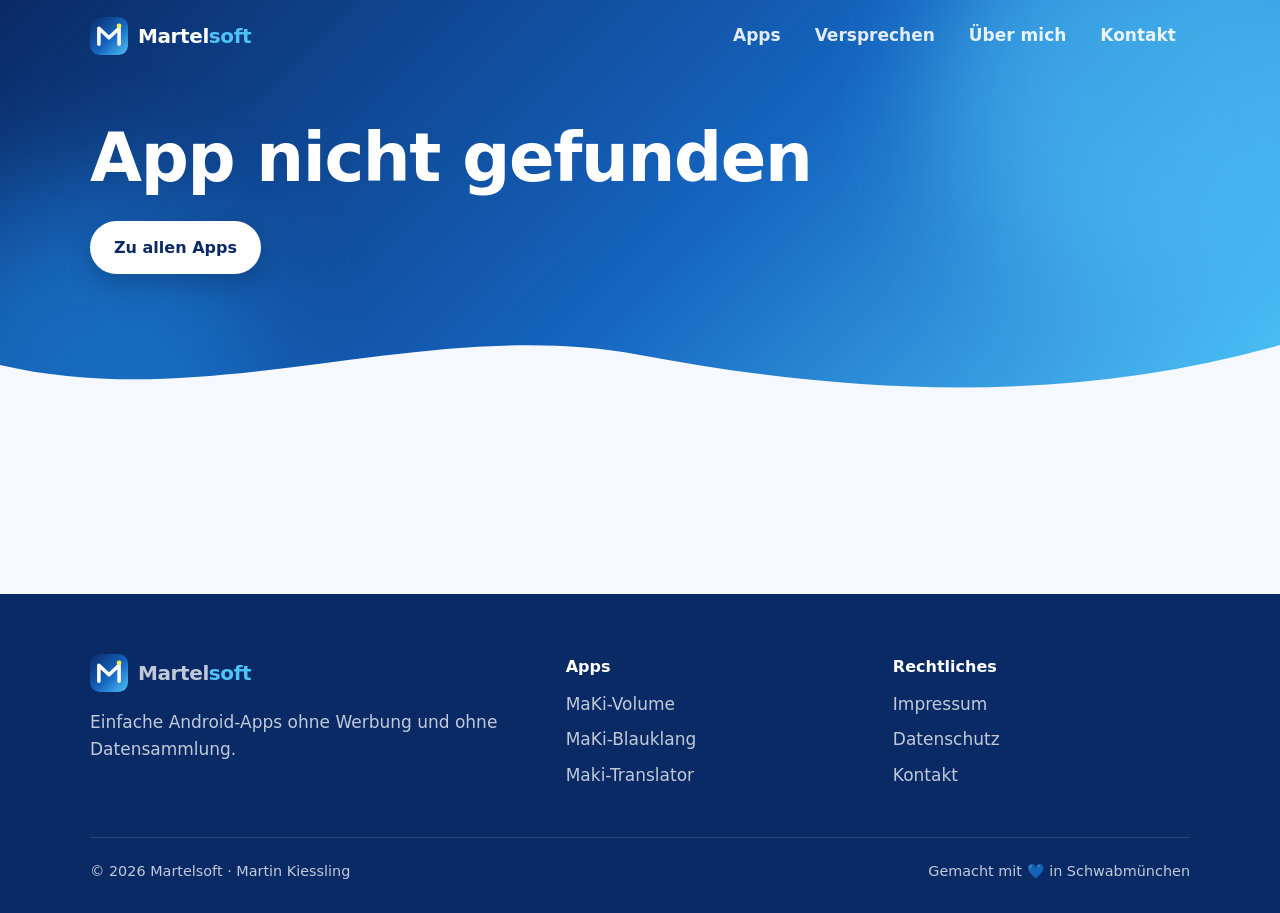
==== app.html @ 1d0f9ef4 "Martelsoft-Website: Startseite, App-Seiten, Impressum, Datenschutz" ====
<!doctype html>
<html lang="de">
<head>
  <meta charset="utf-8">
  <meta name="viewport" content="width=device-width, initial-scale=1">
  <title>App | Martelsoft</title>
  <meta name="description" content="Eine App von Martelsoft.">
  <meta name="theme-color" content="#0a2a66">
  <link rel="icon" href="img/logo.svg" type="image/svg+xml">
  <link rel="stylesheet" href="css/style.css">
</head>
<body>
<header class="header">
  <div class="wrap">
    <a class="brand" href="index.html"><img src="img/logo.svg" alt=""><span>Martel<b>soft</b></span></a>
    <nav class="nav" id="nav">
      <a href="index.html#apps">Apps</a>
      <a href="index.html#werte">Versprechen</a>
      <a href="index.html#ueber">Über mich</a>
      <a href="index.html#kontakt">Kontakt</a>
    </nav>
    <button class="burger" aria-label="Menü" aria-controls="nav" aria-expanded="false">
      <svg viewBox="0 0 24 24" fill="none" stroke="currentColor" stroke-width="2.4" stroke-linecap="round"><path d="M4 7h16M4 12h16M4 17h16"/></svg>
    </button>
  </div>
</header>

<section class="hero small">
  <div class="blob b1"></div><div class="blob b2"></div>
  <div class="wrap" id="appHero"></div>
  <svg class="wave" viewBox="0 0 1440 90" preserveAspectRatio="none"><path d="M0 50 C 240 100 480 0 720 40 S 1200 90 1440 30 V90 H0z"/></svg>
</section>

<section class="block" style="padding-top:50px">
  <div class="wrap" id="appDetail"></div>
</section>

<footer class="footer">
  <div class="wrap">
    <div class="footer-grid">
      <div>
        <a class="brand" href="index.html"><img src="img/logo.svg" alt=""><span>Martel<b>soft</b></span></a>
        <p>Einfache Android-Apps ohne Werbung und ohne Datensammlung.</p>
      </div>
      <div><h4>Apps</h4><ul id="footApps"></ul></div>
      <div><h4>Rechtliches</h4><ul>
        <li><a href="impressum.html">Impressum</a></li>
        <li><a href="datenschutz.html">Datenschutz</a></li>
        <li><a href="mailto:martlshop.co@gmail.com">Kontakt</a></li>
      </ul></div>
    </div>
    <div class="footer-bottom"><span>© <span data-year>2026</span> Martelsoft · Martin Kiessling</span><span>Gemacht mit 💙 in Schwabmünchen</span></div>
  </div>
</footer>
<script src="js/apps.js"></script>
<script src="js/main.js"></script>
</body>
</html>
---- css/style.css ----
/* Martelsoft – Farben wie in den MaKi-Apps */
:root {
  --navy: #0a2a66;
  --blue: #1565c0;
  --bright: #1e88e5;
  --sky: #4fc3f7;
  --ice: #e3f2fd;
  --bg: #f5f9ff;
  --ink: #0d1b3e;
  --soft: #5b6b8c;
  --white: #ffffff;
  --lemon: #fff44f;
  --outline: #d3e0f3;
  --grad: linear-gradient(135deg, #0a2a66 0%, #1565c0 55%, #4fc3f7 100%);
  --shadow: 0 10px 30px rgba(10, 42, 102, .10);
  --shadow-lg: 0 24px 60px rgba(10, 42, 102, .22);
  --radius: 22px;
  --font: system-ui, -apple-system, "Segoe UI", Roboto, "Helvetica Neue", Arial, sans-serif;
  --wrap: 1140px;
}

*, *::before, *::after { box-sizing: border-box; }
html { scroll-behavior: smooth; -webkit-text-size-adjust: 100%; }
body { margin: 0; background: var(--bg); color: var(--ink); font-family: var(--font); font-size: 17px; line-height: 1.6; overflow-x: hidden; }
img { max-width: 100%; display: block; }
[id] { scroll-margin-top: 90px; }
a { color: var(--blue); }
h1, h2, h3 { line-height: 1.15; margin: 0 0 .5em; letter-spacing: -.02em; }
h2 { font-size: clamp(1.8rem, 4vw, 2.6rem); }
.wrap { max-width: var(--wrap); margin: 0 auto; padding: 0 20px; }
.eyebrow { display: inline-block; font-size: .8rem; font-weight: 700; letter-spacing: .12em; text-transform: uppercase; color: var(--bright); margin-bottom: .6em; }
.lead { font-size: 1.15rem; color: var(--soft); max-width: 640px; }
.center { text-align: center; }
.center .lead { margin-left: auto; margin-right: auto; }
.skip { position: absolute; left: -999px; }
.skip:focus { left: 12px; top: 12px; z-index: 100; background: #fff; padding: 8px 12px; border-radius: 8px; }

/* ---------- Kopfzeile ---------- */
.header { position: fixed; inset: 0 0 auto; z-index: 50; transition: background .3s, box-shadow .3s; }
.header .wrap { display: flex; align-items: center; justify-content: space-between; height: 72px; }
.header.solid { background: rgba(255, 255, 255, .92); backdrop-filter: blur(12px); -webkit-backdrop-filter: blur(12px); box-shadow: 0 1px 0 var(--outline); }
.brand { display: flex; align-items: center; gap: 10px; font-weight: 800; font-size: 1.25rem; text-decoration: none; color: #fff; letter-spacing: -.02em; }
.brand img { width: 38px; height: 38px; }
.brand span b { color: var(--sky); font-weight: 800; }
.header.solid .brand { color: var(--ink); }
.header.solid .brand span b { color: var(--bright); }
.nav { display: flex; gap: 6px; }
.nav a { color: rgba(255, 255, 255, .88); text-decoration: none; font-weight: 600; padding: 8px 14px; border-radius: 999px; transition: background .2s, color .2s; }
.nav a:hover { background: rgba(255, 255, 255, .14); color: #fff; }
.header.solid .nav a { color: var(--ink); }
.header.solid .nav a:hover { background: var(--ice); color: var(--blue); }
.burger { display: none; background: none; border: 0; padding: 8px; cursor: pointer; color: #fff; }
.header.solid .burger { color: var(--ink); }
.burger svg { width: 28px; height: 28px; }

@media (max-width: 760px) {
  .burger { display: block; }
  .nav { position: fixed; inset: 72px 12px auto; flex-direction: column; background: #fff; border-radius: 18px; padding: 10px; box-shadow: var(--shadow-lg); transform: translateY(-12px); opacity: 0; pointer-events: none; transition: .25s; }
  .nav.open { transform: none; opacity: 1; pointer-events: auto; }
  .nav a, .header .nav a { color: var(--ink); padding: 12px 16px; }
}

/* ---------- Hero ---------- */
.hero { position: relative; background: var(--grad); color: #fff; padding: 140px 0 160px; overflow: hidden; isolation: isolate; }
.hero.small { padding: 120px 0 110px; }
.hero-bg { position: absolute; inset: 0; z-index: -2; width: 100%; height: 100%; object-fit: cover; }
.hero.art .blob { display: none; }
.hero.art::before { content: ""; position: absolute; inset: 0; z-index: -1; background: linear-gradient(90deg, rgba(10, 42, 102, .88) 0%, rgba(10, 42, 102, .55) 40%, rgba(10, 42, 102, 0) 75%); }
@media (max-width: 640px) { .hero.art::before { background: rgba(10, 42, 102, .72); } }
.blob { position: absolute; border-radius: 50%; filter: blur(60px); opacity: .55; z-index: -1; animation: drift 18s ease-in-out infinite alternate; }
.blob.b1 { width: 420px; height: 420px; background: #4fc3f7; top: -120px; right: -80px; }
.blob.b2 { width: 360px; height: 360px; background: #1e88e5; bottom: -140px; left: -100px; animation-delay: -6s; }
.blob.b3 { width: 220px; height: 220px; background: #7c4dff; top: 40%; left: 45%; opacity: .25; animation-delay: -12s; }
@keyframes drift { to { transform: translate(40px, 30px) scale(1.15); } }
.dots { position: absolute; inset: 0; z-index: -1; background-image: radial-gradient(rgba(255, 255, 255, .18) 1px, transparent 1px); background-size: 26px 26px; mask-image: linear-gradient(to bottom, #000, transparent 85%); -webkit-mask-image: linear-gradient(to bottom, #000, transparent 85%); }
.hero-grid { display: grid; grid-template-columns: 1.1fr .9fr; gap: 40px; align-items: center; }
.hero h1 { font-size: clamp(2.4rem, 6vw, 4.2rem); font-weight: 850; margin-bottom: .35em; }
.hero h1 .hl { background: linear-gradient(90deg, #fff44f, #4fc3f7); -webkit-background-clip: text; background-clip: text; color: transparent; }
.hero p { font-size: 1.2rem; color: rgba(255, 255, 255, .85); max-width: 540px; }
.pill { display: inline-flex; align-items: center; gap: 8px; background: rgba(255, 255, 255, .14); border: 1px solid rgba(255, 255, 255, .25); padding: 6px 14px; border-radius: 999px; font-size: .9rem; font-weight: 600; margin-bottom: 22px; }
.pill i { width: 8px; height: 8px; border-radius: 50%; background: var(--lemon); box-shadow: 0 0 0 0 rgba(255, 244, 79, .7); animation: ping 2s infinite; }
@keyframes ping { 70% { box-shadow: 0 0 0 10px rgba(255, 244, 79, 0); } 100% { box-shadow: 0 0 0 0 rgba(255, 244, 79, 0); } }
.btns { display: flex; flex-wrap: wrap; gap: 12px; margin-top: 30px; }
.btn { display: inline-flex; align-items: center; gap: 8px; font-weight: 700; font-size: 1rem; text-decoration: none; padding: 14px 24px; border-radius: 999px; transition: transform .2s, box-shadow .2s, background .2s; border: 0; cursor: pointer; }
.btn:hover { transform: translateY(-2px); }
.btn-light { background: #fff; color: var(--navy); box-shadow: 0 10px 24px rgba(0, 0, 0, .18); }
.btn-ghost { color: #fff; border: 2px solid rgba(255, 255, 255, .5); }
.btn-ghost:hover { background: rgba(255, 255, 255, .12); }
.btn-blue { background: var(--blue); color: #fff; box-shadow: 0 10px 24px rgba(21, 101, 192, .3); }
.btn-blue:hover { background: var(--bright); }
.btn-lemon { background: var(--lemon); color: var(--navy); box-shadow: 0 10px 24px rgba(255, 244, 79, .35); }
.btn[aria-disabled="true"] { background: var(--ice); color: var(--soft); box-shadow: none; cursor: default; transform: none; }

/* Handy im Hero */
.phone-stage { position: relative; display: flex; justify-content: center; perspective: 1000px; }
.phone { width: 270px; height: 540px; border-radius: 44px; background: #0d1b3e; padding: 12px; box-shadow: 0 40px 80px rgba(0, 0, 0, .35), inset 0 0 0 2px rgba(255, 255, 255, .12); transform: rotateY(-14deg) rotateX(6deg); animation: float 6s ease-in-out infinite; }
@keyframes float { 50% { transform: rotateY(-8deg) rotateX(3deg) translateY(-14px); } }
.screen { height: 100%; border-radius: 34px; background: linear-gradient(180deg, #f5f9ff, #e3f2fd); overflow: hidden; position: relative; padding: 46px 20px 20px; }
.screen::before { content: ""; position: absolute; top: 12px; left: 50%; width: 80px; height: 22px; margin-left: -40px; background: #0d1b3e; border-radius: 999px; }
.screen .clock { text-align: center; color: var(--navy); font-weight: 800; font-size: 2.6rem; letter-spacing: -.03em; }
.screen .date { text-align: center; color: var(--soft); font-size: .8rem; margin-bottom: 26px; }
.home-icons { display: grid; grid-template-columns: repeat(3, 1fr); gap: 18px 10px; }
.home-icons a { text-align: center; text-decoration: none; color: var(--ink); font-size: .64rem; font-weight: 600; }
.home-icons img { width: 56px; height: 56px; border-radius: 15px; margin: 0 auto 5px; box-shadow: 0 6px 14px rgba(10, 42, 102, .25); transition: transform .25s; }
.home-icons a:hover img { transform: scale(1.12) rotate(-4deg); }
.home-icons .ph { width: 56px; height: 56px; border-radius: 15px; margin: 0 auto 5px; border: 2px dashed #b7c8e3; display: grid; place-items: center; color: #b7c8e3; font-size: 1.4rem; }
.floaty { position: absolute; background: #fff; color: var(--ink); border-radius: 16px; padding: 10px 14px; font-size: .85rem; font-weight: 700; box-shadow: var(--shadow-lg); display: flex; align-items: center; gap: 8px; animation: float2 5s ease-in-out infinite; white-space: nowrap; }
.floaty em { font-style: normal; font-size: 1.2rem; }
.floaty.f1 { top: 60px; left: 0; }
.floaty.f2 { bottom: 90px; right: 0; animation-delay: -2.5s; }
@keyframes float2 { 50% { transform: translateY(-10px); } }

.wave { position: absolute; bottom: -1px; left: 0; width: 100%; height: 90px; z-index: 1; }
.wave path { fill: var(--bg); }

@media (max-width: 900px) {
  .hero { padding: 120px 0 130px; }
  .hero-grid { grid-template-columns: 1fr; text-align: center; }
  .hero p { margin-left: auto; margin-right: auto; }
  .btns { justify-content: center; }
  .phone { width: 230px; height: 460px; }
  .floaty.f1 { left: 2%; } .floaty.f2 { right: 2%; }
}
@media (max-width: 420px) { .floaty { display: none; } }

/* ---------- Zahlen ---------- */
.stats { margin-top: -50px; position: relative; z-index: 2; }
.stats-grid { display: grid; grid-template-columns: repeat(4, 1fr); background: #fff; border-radius: var(--radius); box-shadow: var(--shadow-lg); overflow: hidden; }
.stat { padding: 26px 18px; text-align: center; border-right: 1px solid var(--outline); }
.stat:last-child { border-right: 0; }
.stat b { display: block; font-size: 2.2rem; font-weight: 850; background: var(--grad); -webkit-background-clip: text; background-clip: text; color: transparent; line-height: 1.1; }
.stat span { color: var(--soft); font-size: .92rem; font-weight: 600; }
@media (max-width: 700px) { .stats-grid { grid-template-columns: 1fr 1fr; } .stat:nth-child(2) { border-right: 0; } .stat:nth-child(-n+2) { border-bottom: 1px solid var(--outline); } }

/* ---------- Abschnitte ---------- */
section.block { padding: 100px 0; }
section.block.alt { background: #fff; }

/* App-Liste */
.tools { display: flex; flex-wrap: wrap; gap: 12px; align-items: center; justify-content: space-between; margin: 34px 0 26px; }
.chips { display: flex; flex-wrap: wrap; gap: 8px; }
.chip { border: 1.5px solid var(--outline); background: #fff; color: var(--ink); padding: 8px 16px; border-radius: 999px; font: inherit; font-size: .92rem; font-weight: 600; cursor: pointer; transition: .2s; }
.chip:hover { border-color: var(--bright); color: var(--blue); }
.chip.on { background: var(--blue); border-color: var(--blue); color: #fff; }
.search { position: relative; flex: 0 1 300px; }
.search input { width: 100%; font: inherit; padding: 11px 16px 11px 42px; border-radius: 999px; border: 1.5px solid var(--outline); background: #fff; color: var(--ink); outline: none; transition: border .2s, box-shadow .2s; }
.search input:focus { border-color: var(--bright); box-shadow: 0 0 0 4px rgba(30, 136, 229, .15); }
.search svg { position: absolute; left: 15px; top: 50%; width: 18px; height: 18px; margin-top: -9px; color: var(--soft); }

.apps { display: grid; grid-template-columns: repeat(auto-fill, minmax(290px, 1fr)); gap: 24px; }
.card { position: relative; background: #fff; border-radius: var(--radius); padding: 26px; box-shadow: var(--shadow); border: 1px solid var(--outline); text-decoration: none; color: inherit; display: flex; flex-direction: column; transition: transform .3s, box-shadow .3s, border-color .3s; overflow: hidden; }
.card::before { content: ""; position: absolute; inset: 0 0 auto; height: 5px; background: var(--grad); transform: scaleX(0); transform-origin: left; transition: transform .4s; }
.card:hover { transform: translateY(-6px); box-shadow: var(--shadow-lg); border-color: transparent; }
.card:hover::before { transform: scaleX(1); }
.card-art { margin: -26px -26px 0; height: 150px; overflow: hidden; background: var(--grad); }
.card-art img { width: 100%; height: 100%; object-fit: cover; transition: transform .6s; }
.card:hover .card-art img { transform: scale(1.08); }
.card-art + .card-top { margin-top: -34px; }
.card-art + .card-top img { border: 4px solid #fff; }
.card-art + .card-top div { padding-top: 30px; }
.card-top { display: flex; gap: 16px; align-items: center; margin-bottom: 14px; }
.card-top img { width: 68px; height: 68px; border-radius: 18px; box-shadow: 0 8px 18px rgba(10, 42, 102, .22); flex: none; transition: transform .35s; }
.card:hover .card-top img { transform: rotate(-6deg) scale(1.06); }
.card h3 { font-size: 1.3rem; margin: 0; }
.card .tag { color: var(--soft); font-size: .9rem; font-weight: 600; }
.card p { color: var(--soft); margin: 0 0 20px; flex: 1; }
.card-foot { display: flex; align-items: center; justify-content: space-between; gap: 10px; }
.badge { font-size: .78rem; font-weight: 700; padding: 5px 11px; border-radius: 999px; background: var(--ice); color: var(--blue); }
.badge.play { background: #e8f5e9; color: #2e7d32; }
.badge.apk { background: #fff8e1; color: #8d6e00; }
.more { font-weight: 700; color: var(--blue); display: inline-flex; align-items: center; gap: 4px; }
.more::after { content: "→"; transition: transform .25s; }
.card:hover .more::after { transform: translateX(5px); }
.neu { position: absolute; top: 18px; right: 18px; background: var(--lemon); color: var(--navy); font-size: .72rem; font-weight: 800; padding: 4px 10px; border-radius: 999px; text-transform: uppercase; letter-spacing: .06em; }
.card.soon { border: 2px dashed #b7c8e3; background: transparent; box-shadow: none; align-items: center; justify-content: center; text-align: center; color: var(--soft); min-height: 220px; }
.card.soon:hover { transform: none; }
.card.soon::before { display: none; }
.card.soon .plus { width: 60px; height: 60px; border-radius: 50%; background: var(--ice); color: var(--blue); display: grid; place-items: center; font-size: 2rem; margin-bottom: 12px; animation: spin 8s linear infinite; }
@keyframes spin { to { transform: rotate(360deg); } }
.empty { grid-column: 1 / -1; text-align: center; color: var(--soft); padding: 30px; }

/* Werte */
.values { display: grid; grid-template-columns: repeat(3, 1fr); gap: 24px; margin-top: 46px; }
.value { padding: 30px; border-radius: var(--radius); background: var(--bg); border: 1px solid var(--outline); }
.value .ic { width: 54px; height: 54px; border-radius: 16px; background: var(--grad); display: grid; place-items: center; margin-bottom: 18px; box-shadow: 0 10px 20px rgba(21, 101, 192, .3); }
.value .ic svg { width: 28px; height: 28px; color: #fff; }
.value h3 { font-size: 1.2rem; }
.value p { color: var(--soft); margin: 0; }
@media (max-width: 860px) { .values { grid-template-columns: 1fr; } }

/* Über */
.about { display: grid; grid-template-columns: .9fr 1.1fr; gap: 60px; align-items: center; }
.about-art { position: relative; aspect-ratio: 1; max-width: 420px; width: 100%; margin: 0 auto; }
.ring { position: absolute; inset: 0; border-radius: 50%; border: 2px dashed #b7c8e3; animation: spin 40s linear infinite; }
.ring.r2 { inset: 16%; border-style: solid; border-color: var(--ice); animation-direction: reverse; animation-duration: 30s; }
.ring img { position: absolute; width: 64px; height: 64px; border-radius: 17px; box-shadow: var(--shadow-lg); }
.about-art .core { position: absolute; inset: 32%; border-radius: 30%; background: var(--grad); display: grid; place-items: center; box-shadow: var(--shadow-lg); }
.about-art .core img { width: 60%; }
.checks { list-style: none; padding: 0; margin: 22px 0 0; }
.checks li { padding-left: 34px; position: relative; margin-bottom: 12px; }
.checks li::before { content: "✓"; position: absolute; left: 0; top: 1px; width: 22px; height: 22px; border-radius: 50%; background: var(--ice); color: var(--blue); font-weight: 800; font-size: .8rem; display: grid; place-items: center; }
@media (max-width: 860px) { .about { grid-template-columns: 1fr; gap: 40px; } .about-art { max-width: 300px; } }

/* Unterstützen */
.cta { background: var(--grad); color: #fff; border-radius: 30px; padding: 56px; position: relative; overflow: hidden; display: grid; grid-template-columns: 1.4fr 1fr; gap: 30px; align-items: center; isolation: isolate; }
.cta::after { content: ""; position: absolute; width: 380px; height: 380px; border-radius: 50%; background: rgba(255, 255, 255, .08); right: -100px; top: -120px; z-index: -1; }
.cta p { color: rgba(255, 255, 255, .85); margin: 0; }
.cta .btns { justify-content: flex-end; margin: 0; }
.cta .heart { display: inline-block; animation: beat 1.4s infinite; }
@keyframes beat { 15%, 45% { transform: scale(1.25); } 30% { transform: scale(1); } }
@media (max-width: 760px) { .cta { grid-template-columns: 1fr; padding: 36px 24px; text-align: center; } .cta .btns { justify-content: center; } }

/* ---------- App-Unterseite ---------- */
.app-hero { display: grid; grid-template-columns: auto 1fr; gap: 30px; align-items: center; }
.app-hero > img { width: 140px; height: 140px; border-radius: 34px; box-shadow: 0 24px 50px rgba(0, 0, 0, .3); animation: float2 5s ease-in-out infinite; }
.app-hero h1 { font-size: clamp(2.2rem, 5vw, 3.4rem); margin-bottom: .15em; }
.app-hero .tag { font-size: 1.15rem; color: rgba(255, 255, 255, .8); font-weight: 600; }
.crumb { color: rgba(255, 255, 255, .75); text-decoration: none; font-weight: 600; display: inline-block; margin-bottom: 26px; }
.crumb:hover { color: #fff; }
@media (max-width: 640px) { .app-hero { grid-template-columns: 1fr; text-align: center; } .app-hero > img { margin: 0 auto; width: 110px; height: 110px; } }
.detail { display: grid; grid-template-columns: 1.3fr 1fr; gap: 40px; }
.detail .box { background: #fff; border-radius: var(--radius); padding: 34px; box-shadow: var(--shadow); border: 1px solid var(--outline); }
.detail .box + .box, .detail .banner + .box { margin-top: 24px; }
.feat { list-style: none; padding: 0; margin: 0; display: grid; gap: 12px; }
.feat li { display: flex; gap: 12px; align-items: flex-start; }
.feat li::before { content: ""; flex: none; width: 10px; height: 10px; margin-top: 9px; border-radius: 3px; background: var(--grad); transform: rotate(45deg); }
.banner { border-radius: var(--radius); box-shadow: var(--shadow-lg); width: 100%; }
.shots { display: flex; gap: 18px; overflow-x: auto; padding: 6px 4px 18px; scroll-snap-type: x mandatory; }
.shots img { height: 420px; width: auto; border-radius: 22px; box-shadow: var(--shadow); scroll-snap-align: start; border: 6px solid #0d1b3e; }
.shot-ph { flex: none; width: 200px; height: 400px; border-radius: 28px; border: 6px solid #0d1b3e; background: linear-gradient(180deg, #f5f9ff, #e3f2fd); display: flex; flex-direction: column; align-items: center; justify-content: center; gap: 14px; color: var(--soft); font-size: .85rem; text-align: center; padding: 20px; }
.shot-ph img { width: 72px; height: 72px; border-radius: 20px; border: 0; box-shadow: var(--shadow); }
@media (max-width: 860px) { .detail { grid-template-columns: 1fr; } .detail .box { padding: 24px; } }
.others { display: grid; grid-template-columns: repeat(auto-fill, minmax(220px, 1fr)); gap: 16px; }
.mini { display: flex; gap: 12px; align-items: center; background: #fff; border-radius: 18px; padding: 14px; text-decoration: none; color: var(--ink); border: 1px solid var(--outline); transition: .25s; }
.mini:hover { transform: translateY(-3px); box-shadow: var(--shadow); }
.mini img { width: 46px; height: 46px; border-radius: 13px; }
.mini small { display: block; color: var(--soft); }

/* ---------- Rechtstexte ---------- */
.legal { max-width: 800px; }
.legal .box { background: #fff; border-radius: var(--radius); padding: 44px; box-shadow: var(--shadow); border: 1px solid var(--outline); }
.legal h2 { font-size: 1.35rem; margin-top: 1.8em; }
.legal h2:first-child { margin-top: 0; }
.legal h3 { font-size: 1.05rem; margin-top: 1.2em; }
.legal p, .legal li { color: #2b3a5c; }
@media (max-width: 640px) { .legal .box { padding: 24px; } }

/* ---------- Fußzeile ---------- */
.footer { background: var(--navy); color: rgba(255, 255, 255, .75); padding: 60px 0 30px; margin-top: 40px; }
.footer-grid { display: grid; grid-template-columns: 1.5fr 1fr 1fr; gap: 30px; }
.footer .brand { margin-bottom: 12px; }
.footer h4 { color: #fff; margin: 0 0 12px; font-size: 1rem; }
.footer ul { list-style: none; padding: 0; margin: 0; }
.footer li { margin-bottom: 8px; }
.footer a { color: rgba(255, 255, 255, .75); text-decoration: none; }
.footer a:hover { color: var(--sky); }
.footer-bottom { border-top: 1px solid rgba(255, 255, 255, .12); margin-top: 40px; padding-top: 22px; display: flex; justify-content: space-between; flex-wrap: wrap; gap: 10px; font-size: .9rem; }
@media (max-width: 760px) { .footer-grid { grid-template-columns: 1fr; } }

/* ---------- Einblenden beim Scrollen ---------- */
.reveal { opacity: 0; transform: translateY(28px); transition: opacity .7s ease, transform .7s ease; }
.reveal.in { opacity: 1; transform: none; }
@media (prefers-reduced-motion: reduce) {
  *, *::before, *::after { animation: none !important; transition: none !important; }
  .reveal { opacity: 1; transform: none; }
}
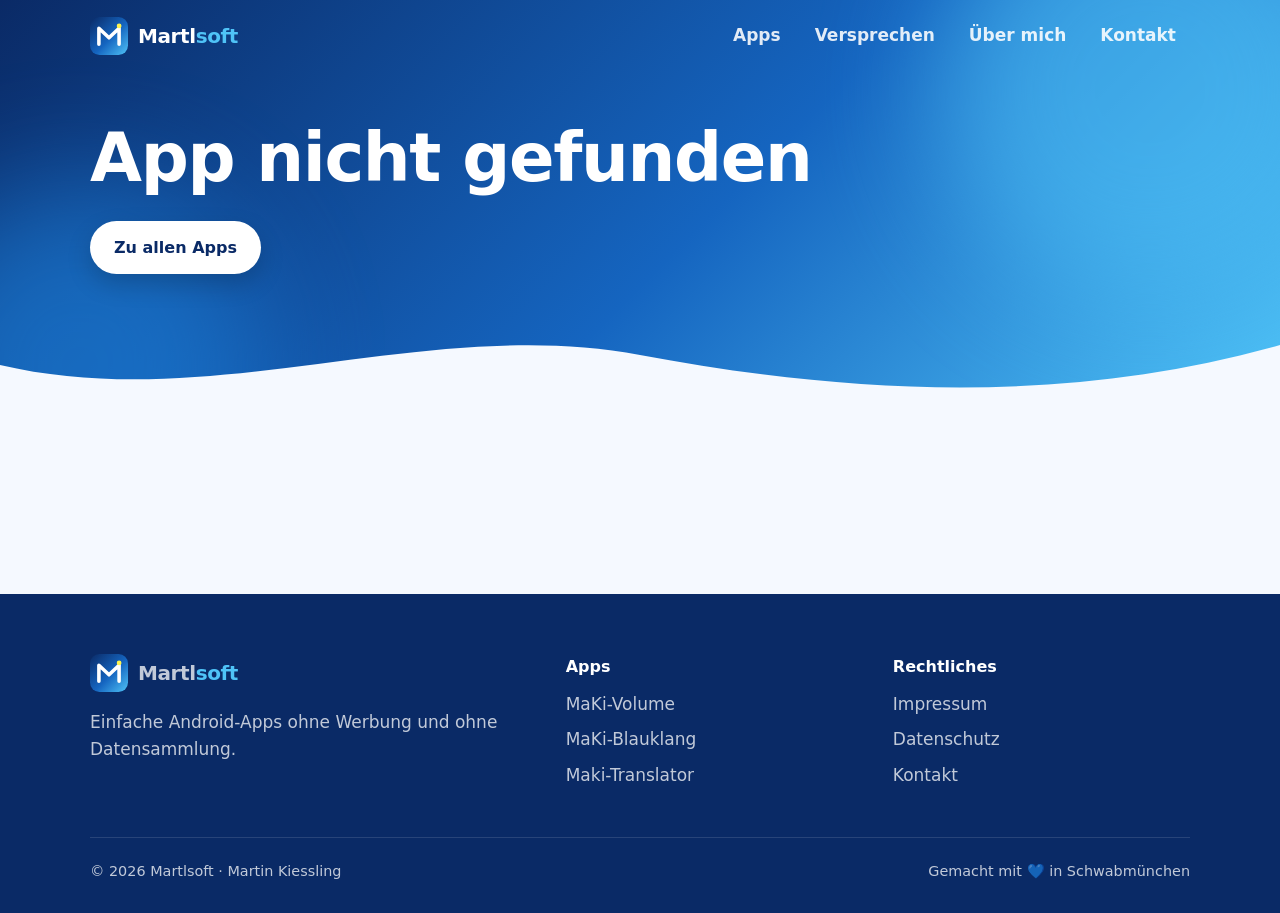
==== commit 48fe3140: "Name korrigiert: Martlsoft" ====
--- a/app.html
+++ b/app.html
@@ -3,8 +3,8 @@
 <head>
   <meta charset="utf-8">
   <meta name="viewport" content="width=device-width, initial-scale=1">
-  <title>App | Martelsoft</title>
-  <meta name="description" content="Eine App von Martelsoft.">
+  <title>App | Martlsoft</title>
+  <meta name="description" content="Eine App von Martlsoft.">
   <meta name="theme-color" content="#0a2a66">
   <link rel="icon" href="img/logo.svg" type="image/svg+xml">
   <link rel="stylesheet" href="css/style.css">
@@ -12,7 +12,7 @@
 <body>
 <header class="header">
   <div class="wrap">
-    <a class="brand" href="index.html"><img src="img/logo.svg" alt=""><span>Martel<b>soft</b></span></a>
+    <a class="brand" href="index.html"><img src="img/logo.svg" alt=""><span>Martl<b>soft</b></span></a>
     <nav class="nav" id="nav">
       <a href="index.html#apps">Apps</a>
       <a href="index.html#werte">Versprechen</a>
@@ -39,7 +39,7 @@
   <div class="wrap">
     <div class="footer-grid">
       <div>
-        <a class="brand" href="index.html"><img src="img/logo.svg" alt=""><span>Martel<b>soft</b></span></a>
+        <a class="brand" href="index.html"><img src="img/logo.svg" alt=""><span>Martl<b>soft</b></span></a>
         <p>Einfache Android-Apps ohne Werbung und ohne Datensammlung.</p>
       </div>
       <div><h4>Apps</h4><ul id="footApps"></ul></div>
@@ -49,7 +49,7 @@
         <li><a href="mailto:martlshop.co@gmail.com">Kontakt</a></li>
       </ul></div>
     </div>
-    <div class="footer-bottom"><span>© <span data-year>2026</span> Martelsoft · Martin Kiessling</span><span>Gemacht mit 💙 in Schwabmünchen</span></div>
+    <div class="footer-bottom"><span>© <span data-year>2026</span> Martlsoft · Martin Kiessling</span><span>Gemacht mit 💙 in Schwabmünchen</span></div>
   </div>
 </footer>
 <script src="js/apps.js"></script>
--- a/css/style.css
+++ b/css/style.css
@@ -1,4 +1,4 @@
-/* Martelsoft – Farben wie in den MaKi-Apps */
+/* Martlsoft – Farben wie in den MaKi-Apps */
 :root {
   --navy: #0a2a66;
   --blue: #1565c0;
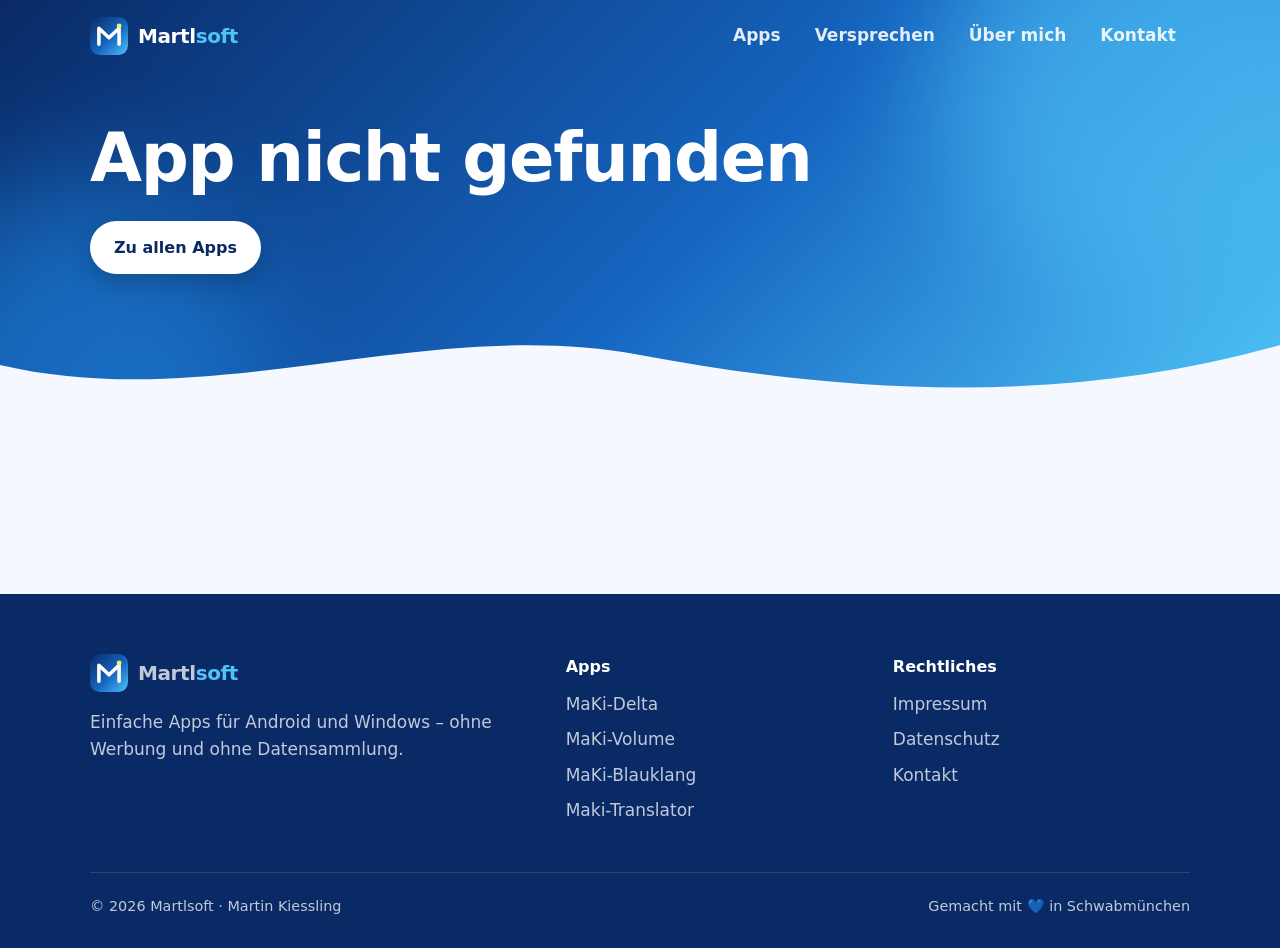
==== commit 9ee7d77b: "MaKi-Delta 1.0: Windows-App mit Download-Bereich - Neue App-Seite für MaKi-Delta (Dateien & Ordner v" ====
--- a/app.html
+++ b/app.html
@@ -40,7 +40,7 @@
     <div class="footer-grid">
       <div>
         <a class="brand" href="index.html"><img src="img/logo.svg" alt=""><span>Martl<b>soft</b></span></a>
-        <p>Einfache Android-Apps ohne Werbung und ohne Datensammlung.</p>
+        <p>Einfache Apps für Android und Windows – ohne Werbung und ohne Datensammlung.</p>
       </div>
       <div><h4>Apps</h4><ul id="footApps"></ul></div>
       <div><h4>Rechtliches</h4><ul>
--- a/css/style.css
+++ b/css/style.css
@@ -236,6 +236,38 @@
 .mini img { width: 46px; height: 46px; border-radius: 13px; }
 .mini small { display: block; color: var(--soft); }
 
+/* ---------- Anleitung ---------- */
+a.guide-link { font-weight: 800; font-style: italic; color: var(--blue); text-decoration: underline; text-decoration-color: var(--sky); text-decoration-thickness: 2px; text-underline-offset: 3px; }
+a.guide-link:hover { color: var(--bright); text-decoration-color: var(--bright); }
+.guide { margin-top: 70px; background: #fff; border-radius: 30px; padding: 50px; border: 1px solid var(--outline); box-shadow: var(--shadow); }
+.guide-need, .guide-tip { border-radius: 18px; padding: 18px 22px; margin-top: 18px; }
+.guide-need { background: var(--ice); }
+.guide-need ul { margin: 8px 0 0; padding-left: 20px; }
+.guide-tip { background: #fffde7; border: 1px solid #fff3a0; }
+.steps { list-style: none; padding: 0; margin: 40px 0 0; position: relative; }
+.steps::before { content: ""; position: absolute; left: 27px; top: 20px; bottom: 40px; width: 3px; background: linear-gradient(var(--sky), var(--blue)); border-radius: 3px; }
+.step { display: grid; grid-template-columns: 56px 1fr; gap: 22px; margin-bottom: 30px; position: relative; }
+.step .num { width: 56px; height: 56px; border-radius: 50%; background: var(--grad); color: #fff; font-weight: 850; font-size: 1.5rem; display: grid; place-items: center; box-shadow: 0 8px 20px rgba(21, 101, 192, .35); border: 4px solid #fff; }
+.step:last-child .num { background: linear-gradient(135deg, #2e7d32, #66bb6a); }
+.step h3 { font-size: 1.25rem; margin: 12px 0 6px; }
+.step p { margin: 0 0 8px; font-size: 1.08rem; }
+.step code { background: var(--ice); color: var(--navy); padding: 2px 7px; border-radius: 6px; font-size: .95em; white-space: nowrap; }
+.step .note { background: #fff3e0; color: #8a3b00; border-radius: 12px; padding: 10px 14px; font-size: .98rem; }
+.faq { margin-top: 20px; }
+.faq details { border: 1px solid var(--outline); border-radius: 16px; padding: 4px 18px; margin-bottom: 10px; background: var(--bg); }
+.faq summary { cursor: pointer; font-weight: 700; padding: 12px 0; list-style: none; display: flex; justify-content: space-between; gap: 10px; }
+.faq summary::-webkit-details-marker { display: none; }
+.faq summary::after { content: "+"; color: var(--blue); font-size: 1.4rem; line-height: 1; transition: transform .2s; }
+.faq details[open] summary::after { transform: rotate(45deg); }
+.faq details p { margin: 0 0 14px; color: var(--soft); }
+.guide-help { margin: 26px 0 0; text-align: center; color: var(--soft); }
+@media (max-width: 640px) {
+  .guide { padding: 26px 18px; border-radius: 22px; }
+  .step { grid-template-columns: 44px 1fr; gap: 14px; }
+  .step .num { width: 44px; height: 44px; font-size: 1.2rem; }
+  .steps::before { left: 21px; }
+}
+
 /* ---------- Rechtstexte ---------- */
 .legal { max-width: 800px; }
 .legal .box { background: #fff; border-radius: var(--radius); padding: 44px; box-shadow: var(--shadow); border: 1px solid var(--outline); }
@@ -264,3 +296,30 @@
   *, *::before, *::after { animation: none !important; transition: none !important; }
   .reveal { opacity: 1; transform: none; }
 }
+
+/* ---------- Download-Bereich (Windows-Programme) ---------- */
+.badge.win { background: #e3f2fd; color: #0a2a66; }
+.shots img.wide { height: 360px; border-radius: 16px; border: 1px solid var(--outline); }
+.dl { margin-top: 70px; scroll-margin-top: 90px; }
+.dl-grid { display: grid; grid-template-columns: 1fr 1fr; gap: 24px; margin-top: 26px; }
+.dl-card { background: #fff; border-radius: var(--radius); padding: 30px; box-shadow: var(--shadow); border: 1px solid var(--outline); display: flex; flex-direction: column; align-items: flex-start; gap: 6px; }
+.dl-card.main { border: 2px solid var(--lemon); box-shadow: 0 14px 36px rgba(10, 42, 102, .14); }
+.dl-card p { color: var(--soft); margin: 0 0 12px; flex: 1; }
+.dl-head { display: flex; align-items: center; gap: 10px; flex-wrap: wrap; }
+.dl-head h3 { margin: 0; }
+.dl-hint { font-size: .78rem; font-weight: 700; padding: 4px 10px; border-radius: 999px; background: var(--ice); color: var(--blue); }
+.dl-card.main .dl-hint { background: var(--lemon); color: var(--navy); }
+.dl-card .btn { word-break: break-all; }
+.dl-meta { color: var(--soft); font-size: .9rem; margin-top: 4px; }
+.dl-hash { margin-top: 6px; font-size: .85rem; color: var(--soft); max-width: 100%; }
+.dl-hash summary { cursor: pointer; }
+.dl-hash code { display: block; margin-top: 6px; padding: 8px 10px; background: var(--bg); border-radius: 10px; word-break: break-all; font-size: .8rem; color: var(--ink); }
+.dl-info { display: grid; grid-template-columns: 1.2fr 1fr; gap: 24px; margin-top: 24px; }
+.dl-info .box { background: #fff; border-radius: var(--radius); padding: 30px; box-shadow: var(--shadow); border: 1px solid var(--outline); }
+.dl-info h3 { margin-top: 0; }
+.dl-info .box h3 + p { margin-top: 0; }
+.dl-info p { color: var(--soft); }
+.dl-info code { background: var(--ice); padding: 1px 6px; border-radius: 6px; color: var(--navy); }
+.dl-steps { padding-left: 22px; margin: 0; }
+.dl-steps li { margin-bottom: 10px; }
+@media (max-width: 860px) { .dl-grid, .dl-info { grid-template-columns: 1fr; } .shots img.wide { height: 220px; } }
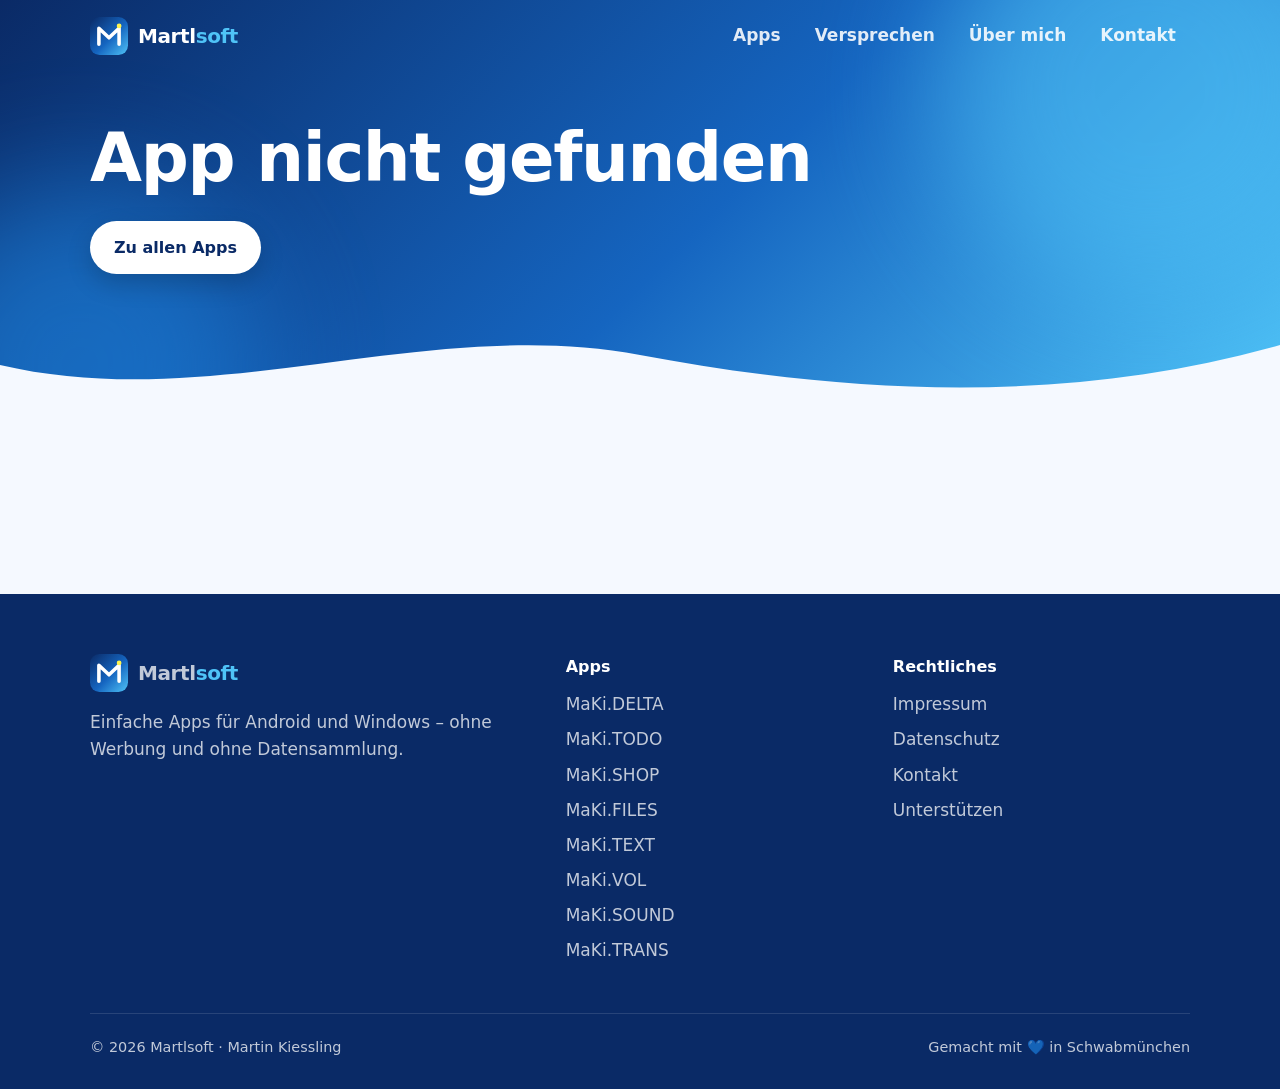
==== commit fb6b0bff: "Unterstützen über PayPal: Abschnitt, Fußzeilen-Link, Datenschutz Abschnitt „Martlsoft unterstützen“ " ====
--- a/app.html
+++ b/app.html
@@ -47,6 +47,7 @@
         <li><a href="impressum.html">Impressum</a></li>
         <li><a href="datenschutz.html">Datenschutz</a></li>
         <li><a href="mailto:martlshop.co@gmail.com">Kontakt</a></li>
+        <li><a href="index.html#unterstuetzen">Unterstützen</a></li>
       </ul></div>
     </div>
     <div class="footer-bottom"><span>© <span data-year>2026</span> Martlsoft · Martin Kiessling</span><span>Gemacht mit 💙 in Schwabmünchen</span></div>
--- a/css/style.css
+++ b/css/style.css
@@ -323,3 +323,15 @@
 .dl-steps { padding-left: 22px; margin: 0; }
 .dl-steps li { margin-bottom: 10px; }
 @media (max-width: 860px) { .dl-grid, .dl-info { grid-template-columns: 1fr; } .shots img.wide { height: 220px; } }
+
+/* ---------- Unterstützen ---------- */
+.support-cta { margin: 30px 0 12px; }
+.btn-big { font-size: 1.15rem; padding: 18px 34px; min-height: 56px; }
+#unterstuetzen .center .fine { color: var(--soft); font-size: .95rem; margin: 0; }
+.why { max-width: 760px; margin: 50px auto 0; background: #fff; border: 1px solid var(--outline); border-radius: 22px; padding: 30px 34px; }
+.why h3 { margin-top: 0; }
+.why .fine { color: var(--soft); font-size: .95rem; margin: 18px 0 0; }
+.cup { display: inline-block; animation: steam 2.4s ease-in-out infinite; }
+@keyframes steam { 50% { transform: translateY(-4px) rotate(-6deg); } }
+@media (max-width: 760px) { .why { padding: 22px 20px; } .btn-big { justify-content: center; width: 100%; max-width: 360px; } }
+@media (prefers-reduced-motion: reduce) { .cup { animation: none; } }
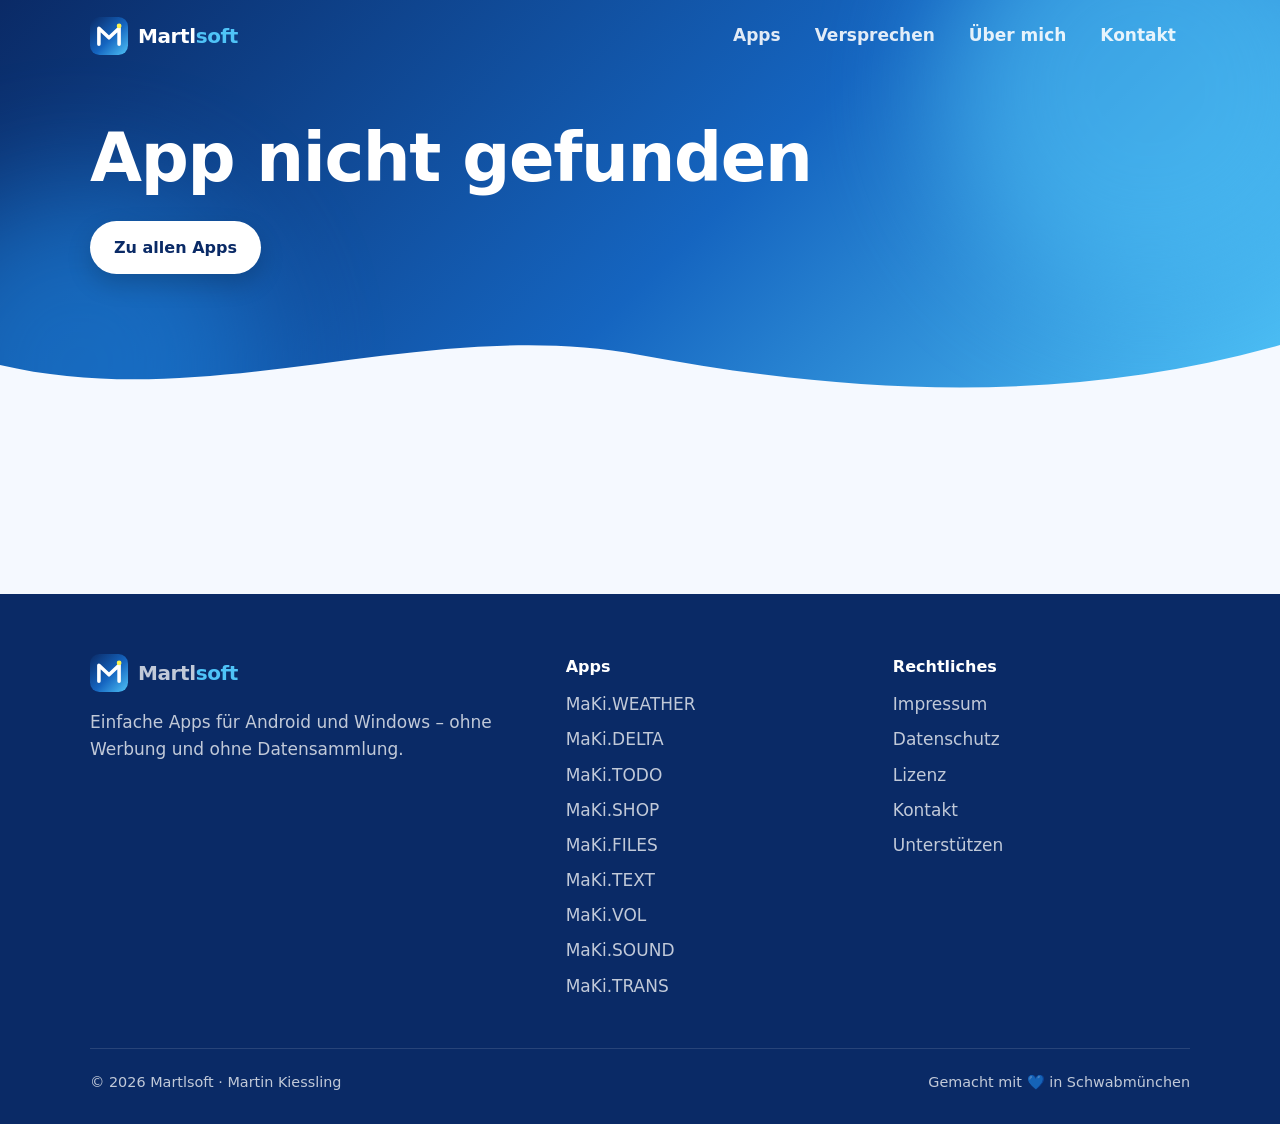
==== commit a8459de1: "Download-Kontrolle Stufe 1: Zähler, Prüfsummen, Lizenz, Update-Datei - download.php + inc/martlsoft." ====
--- a/app.html
+++ b/app.html
@@ -46,6 +46,7 @@
       <div><h4>Rechtliches</h4><ul>
         <li><a href="impressum.html">Impressum</a></li>
         <li><a href="datenschutz.html">Datenschutz</a></li>
+        <li><a href="lizenz.html">Lizenz</a></li>
         <li><a href="mailto:martlshop.co@gmail.com">Kontakt</a></li>
         <li><a href="index.html#unterstuetzen">Unterstützen</a></li>
       </ul></div>
--- a/css/style.css
+++ b/css/style.css
@@ -312,8 +312,7 @@
 .dl-card .btn { word-break: break-all; }
 .dl-meta { color: var(--soft); font-size: .9rem; margin-top: 4px; }
 .dl-hash { margin-top: 6px; font-size: .85rem; color: var(--soft); max-width: 100%; }
-.dl-hash summary { cursor: pointer; }
-.dl-hash code { display: block; margin-top: 6px; padding: 8px 10px; background: var(--bg); border-radius: 10px; word-break: break-all; font-size: .8rem; color: var(--ink); }
+.dl-hash code { display: block; margin-top: 4px; user-select: all; padding: 8px 10px; background: var(--bg); border-radius: 10px; word-break: break-all; font-size: .8rem; color: var(--ink); }
 .dl-info { display: grid; grid-template-columns: 1.2fr 1fr; gap: 24px; margin-top: 24px; }
 .dl-info .box { background: #fff; border-radius: var(--radius); padding: 30px; box-shadow: var(--shadow); border: 1px solid var(--outline); }
 .dl-info h3 { margin-top: 0; }
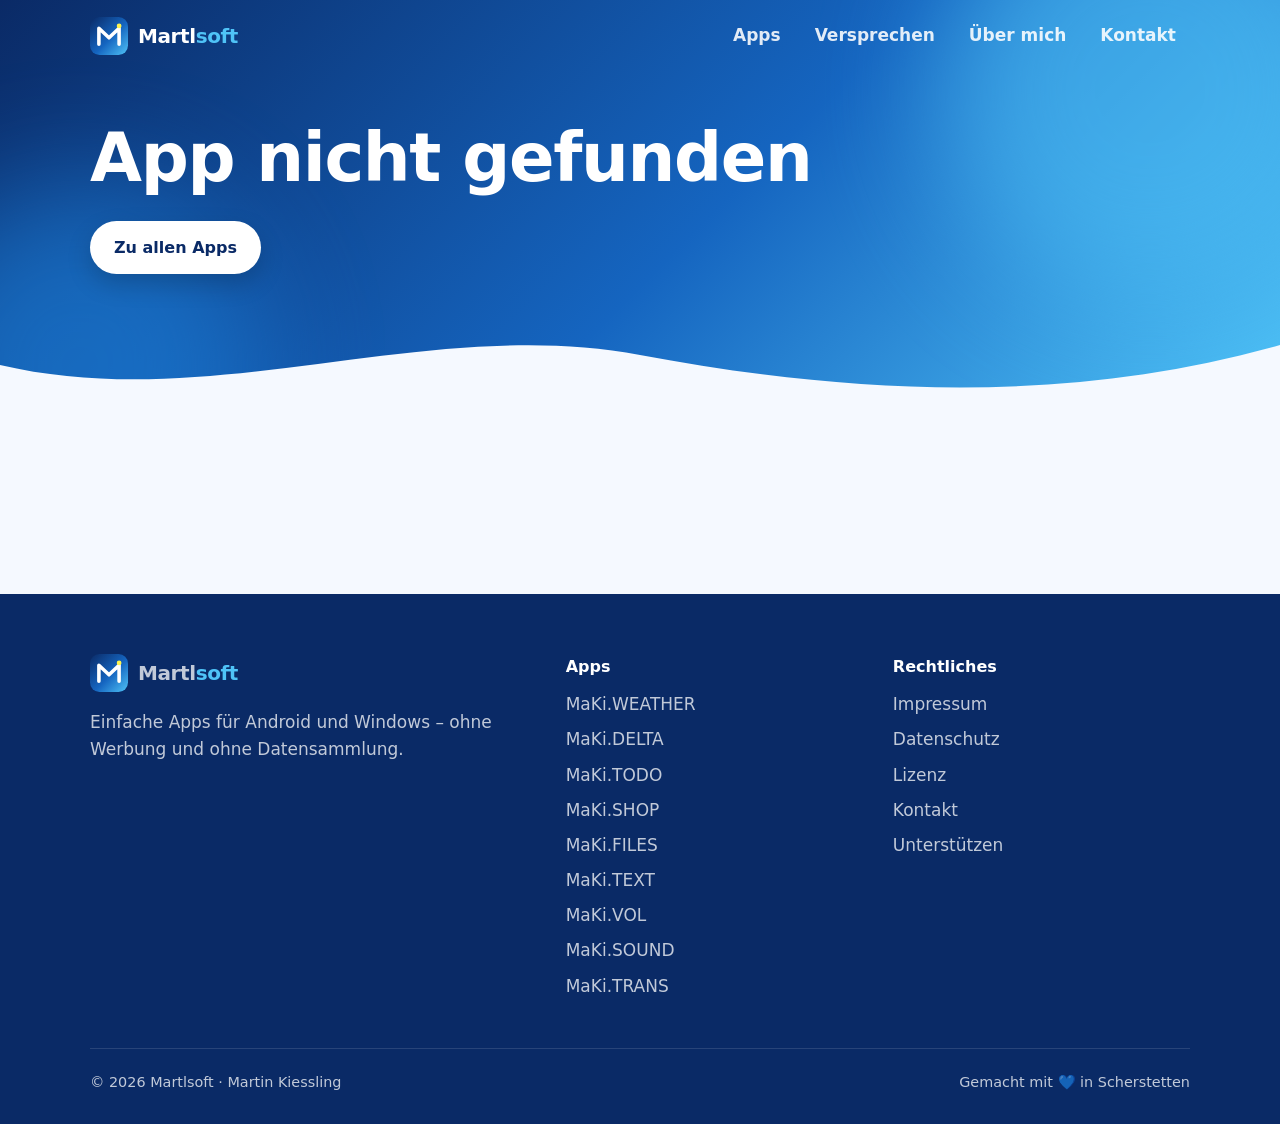
==== commit 555fc39f: "Neue Anschrift Scherstetten; MaKi.DELTA 1.1.1 Co-Authored-By: Claude Opus 5.5 <noreply@anthropic.com" ====
--- a/app.html
+++ b/app.html
@@ -51,7 +51,7 @@
         <li><a href="index.html#unterstuetzen">Unterstützen</a></li>
       </ul></div>
     </div>
-    <div class="footer-bottom"><span>© <span data-year>2026</span> Martlsoft · Martin Kiessling</span><span>Gemacht mit 💙 in Schwabmünchen</span></div>
+    <div class="footer-bottom"><span>© <span data-year>2026</span> Martlsoft · Martin Kiessling</span><span>Gemacht mit 💙 in Scherstetten</span></div>
   </div>
 </footer>
 <script src="js/apps.js"></script>
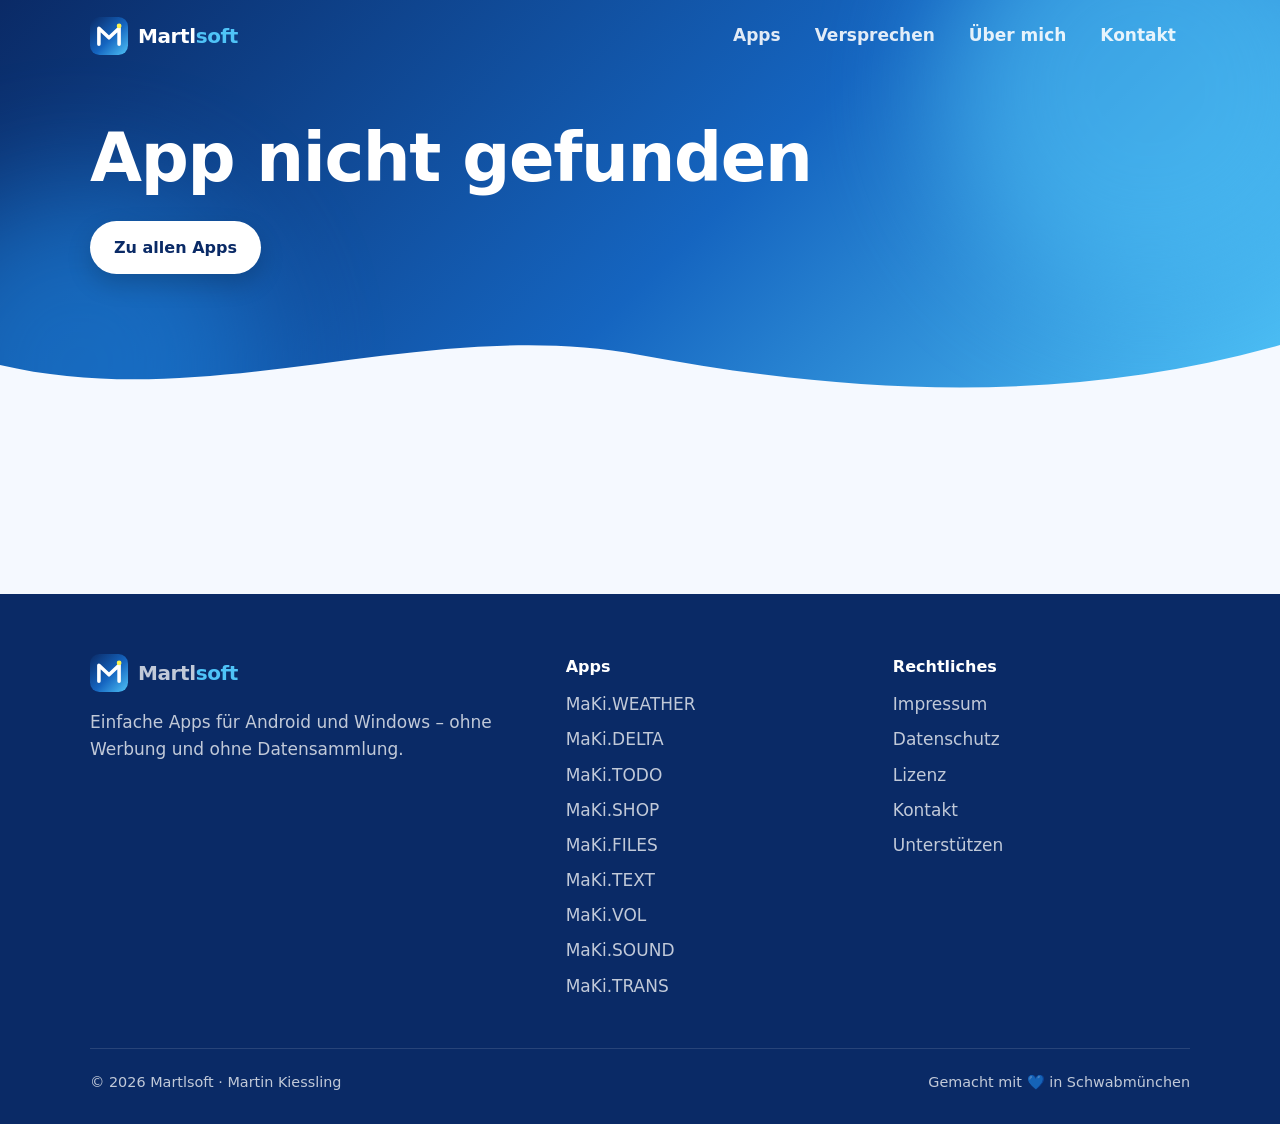
==== commit 779f2daa: "Revert "Neue Anschrift Scherstetten; MaKi.DELTA 1.1.1" This reverts commit 555fc39fb839e12a41669f59c" ====
--- a/app.html
+++ b/app.html
@@ -51,7 +51,7 @@
         <li><a href="index.html#unterstuetzen">Unterstützen</a></li>
       </ul></div>
     </div>
-    <div class="footer-bottom"><span>© <span data-year>2026</span> Martlsoft · Martin Kiessling</span><span>Gemacht mit 💙 in Scherstetten</span></div>
+    <div class="footer-bottom"><span>© <span data-year>2026</span> Martlsoft · Martin Kiessling</span><span>Gemacht mit 💙 in Schwabmünchen</span></div>
   </div>
 </footer>
 <script src="js/apps.js"></script>
